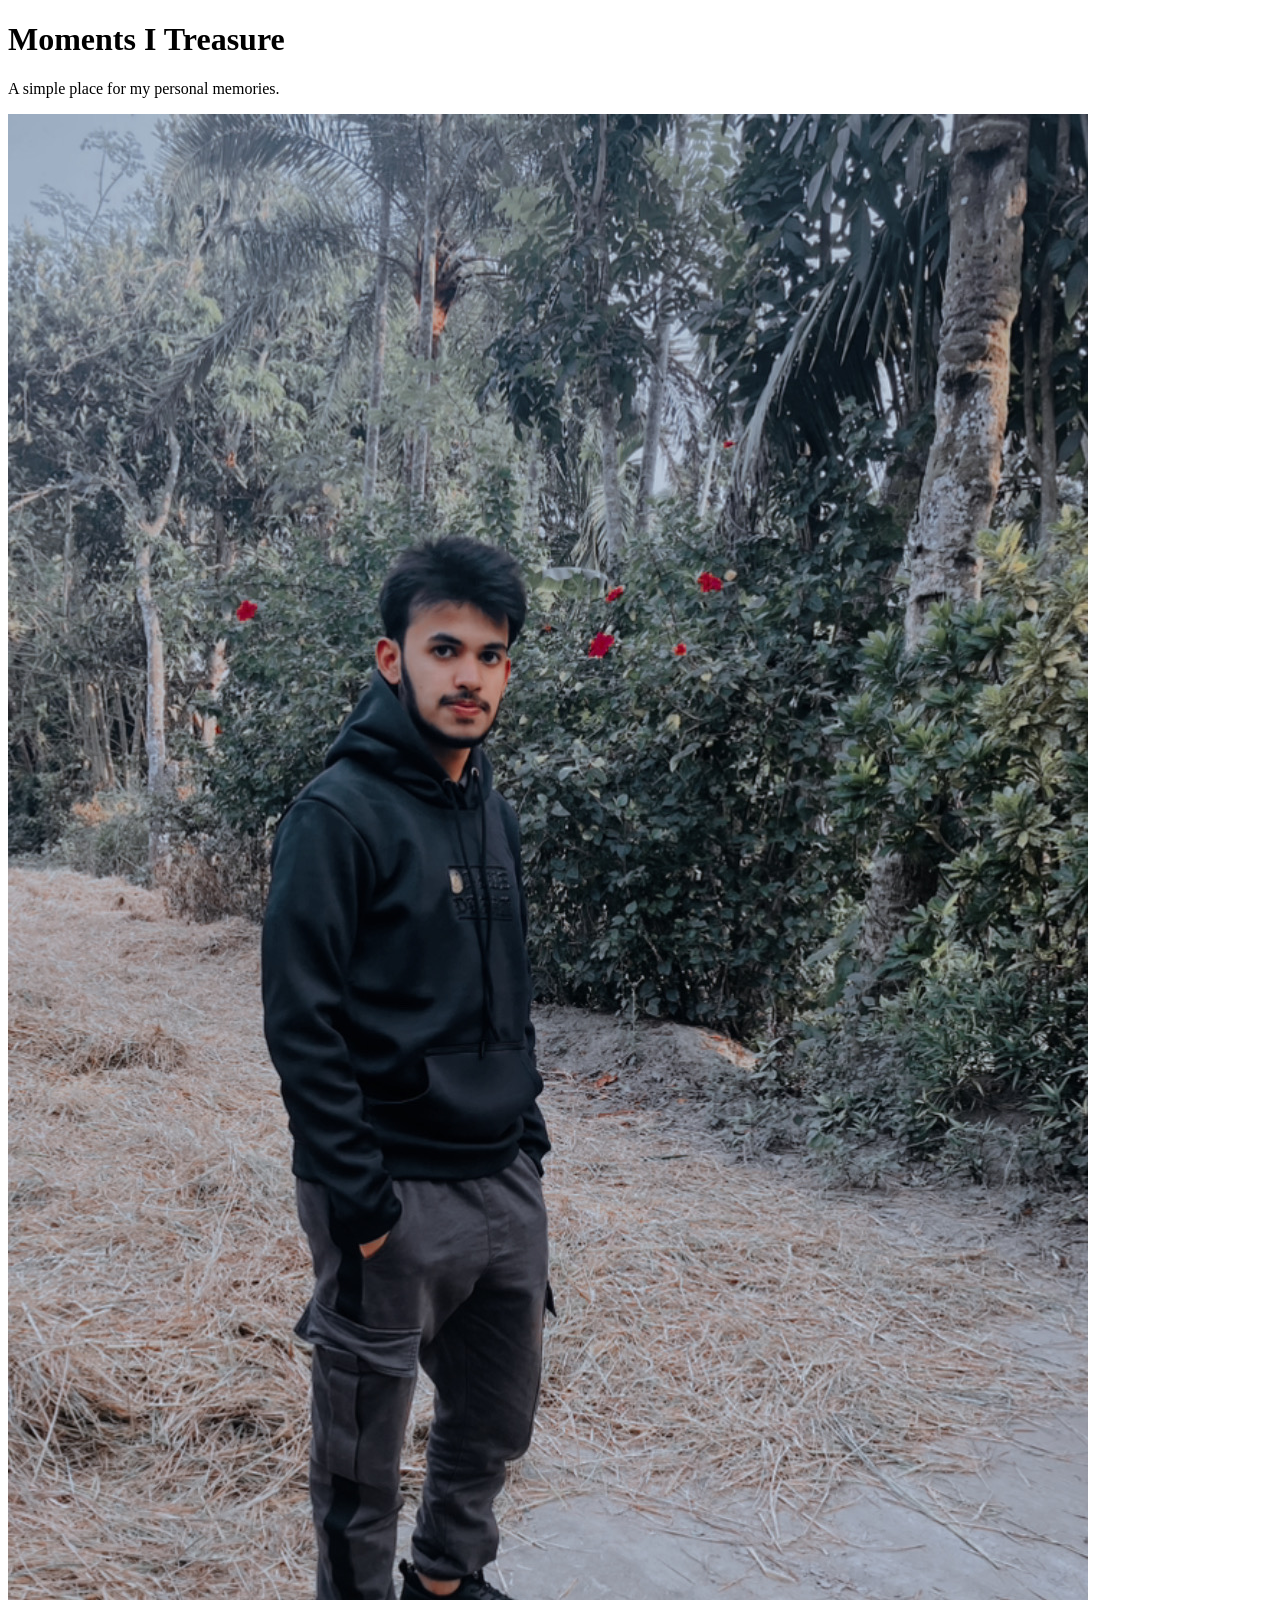
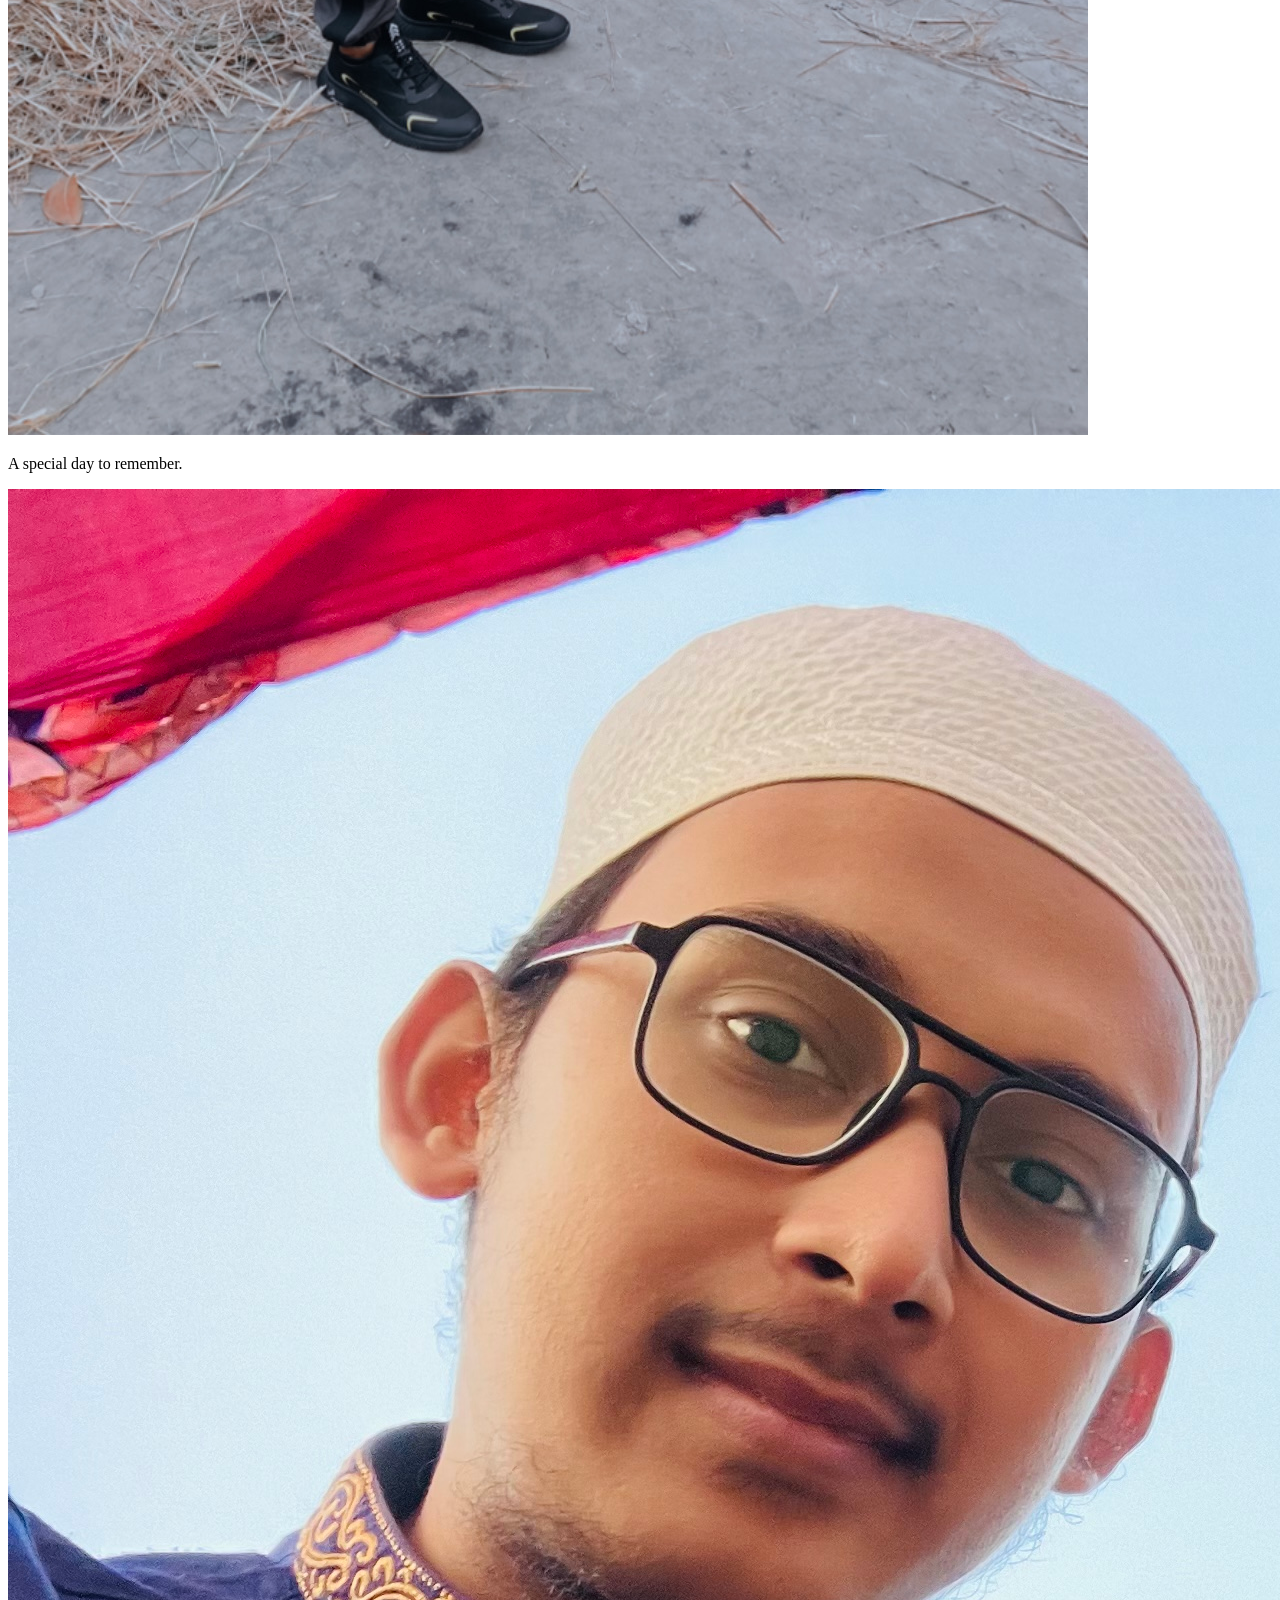
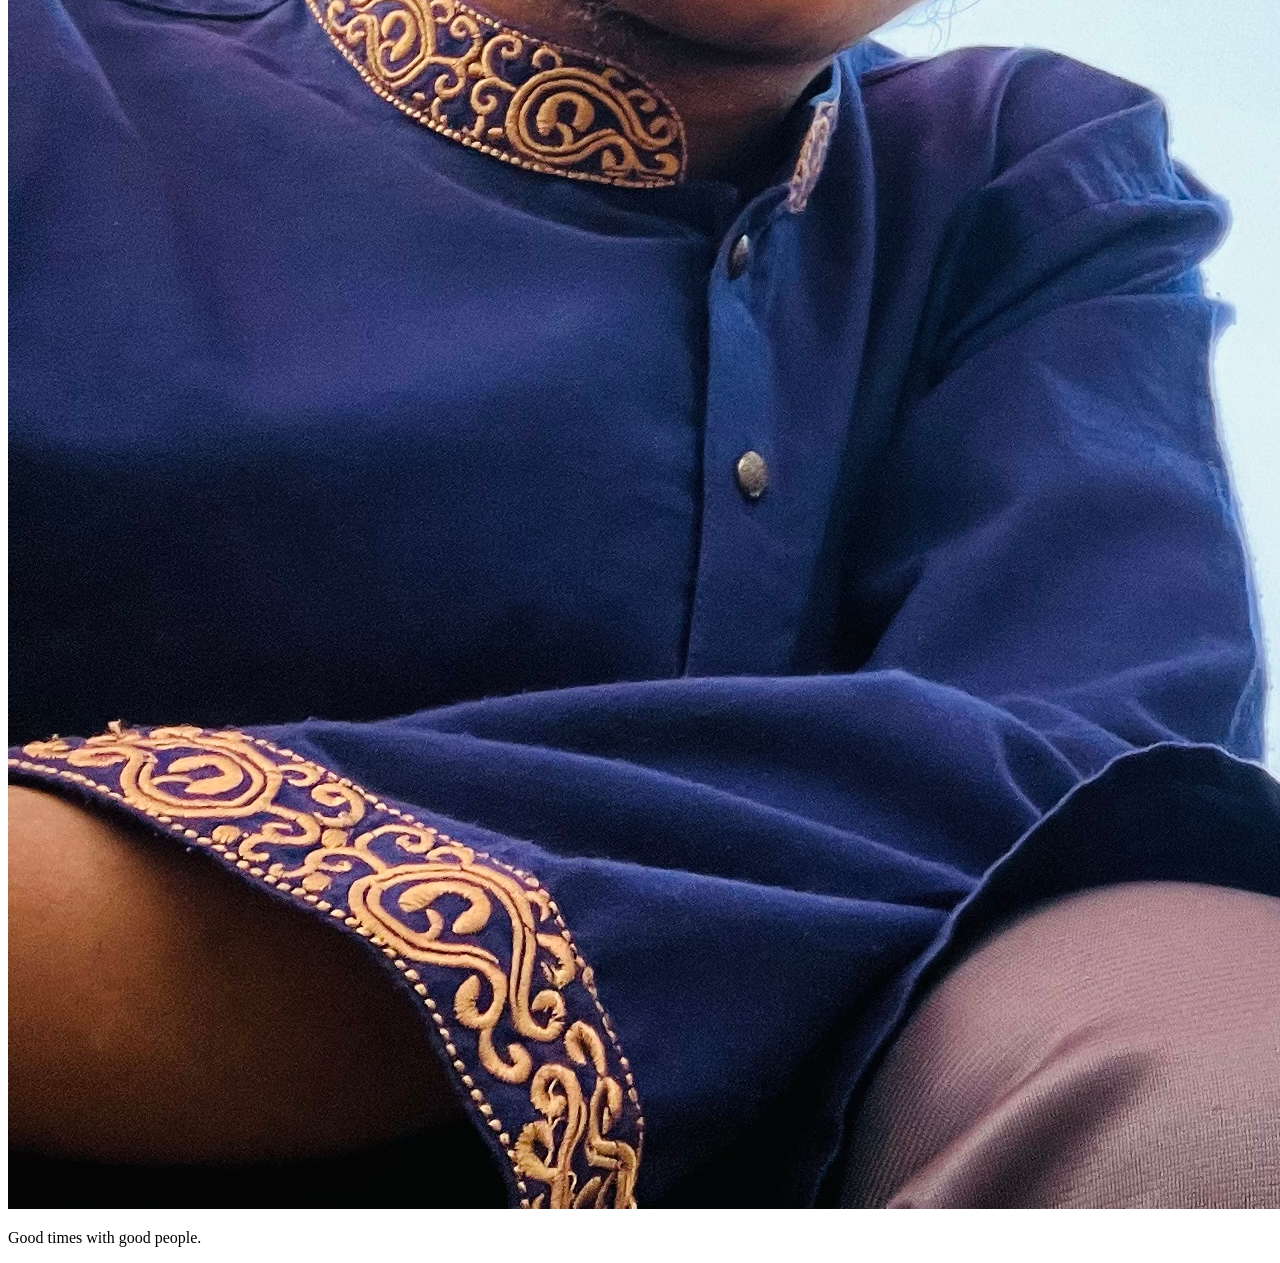
==== index.html @ 718a8110 "My first memory website" ====
<!DOCTYPE html>
<html lang="en">
<head>
    <meta charset="UTF-8">
    <meta name="viewport" content="width=device-width, initial-scale=1.0">
    <title>My Memory Box</title>
    <link rel="stylesheet" href="style.css">
</head>
<body>

    <header>
        <h1>Moments I Treasure</h1>
        <p>A simple place for my personal memories.</p>
    </header>

    <main class="container">
        <div class="gallery">
            <!-- Add a block like this for every photo you have -->
            <div class="memory-card">
                <img src="images/pic1.jpg" alt="Memory 1">
                <p class="caption">A special day to remember.</p>
            </div>

            <div class="memory-card">
                <img src="images/pic2.jpg" alt="Memory 2">
                <p class="caption">Good times with good people.</p>
            </div>
            
            <!-- You can add more cards here -->
        </div>
    </main>

</body>
</html>
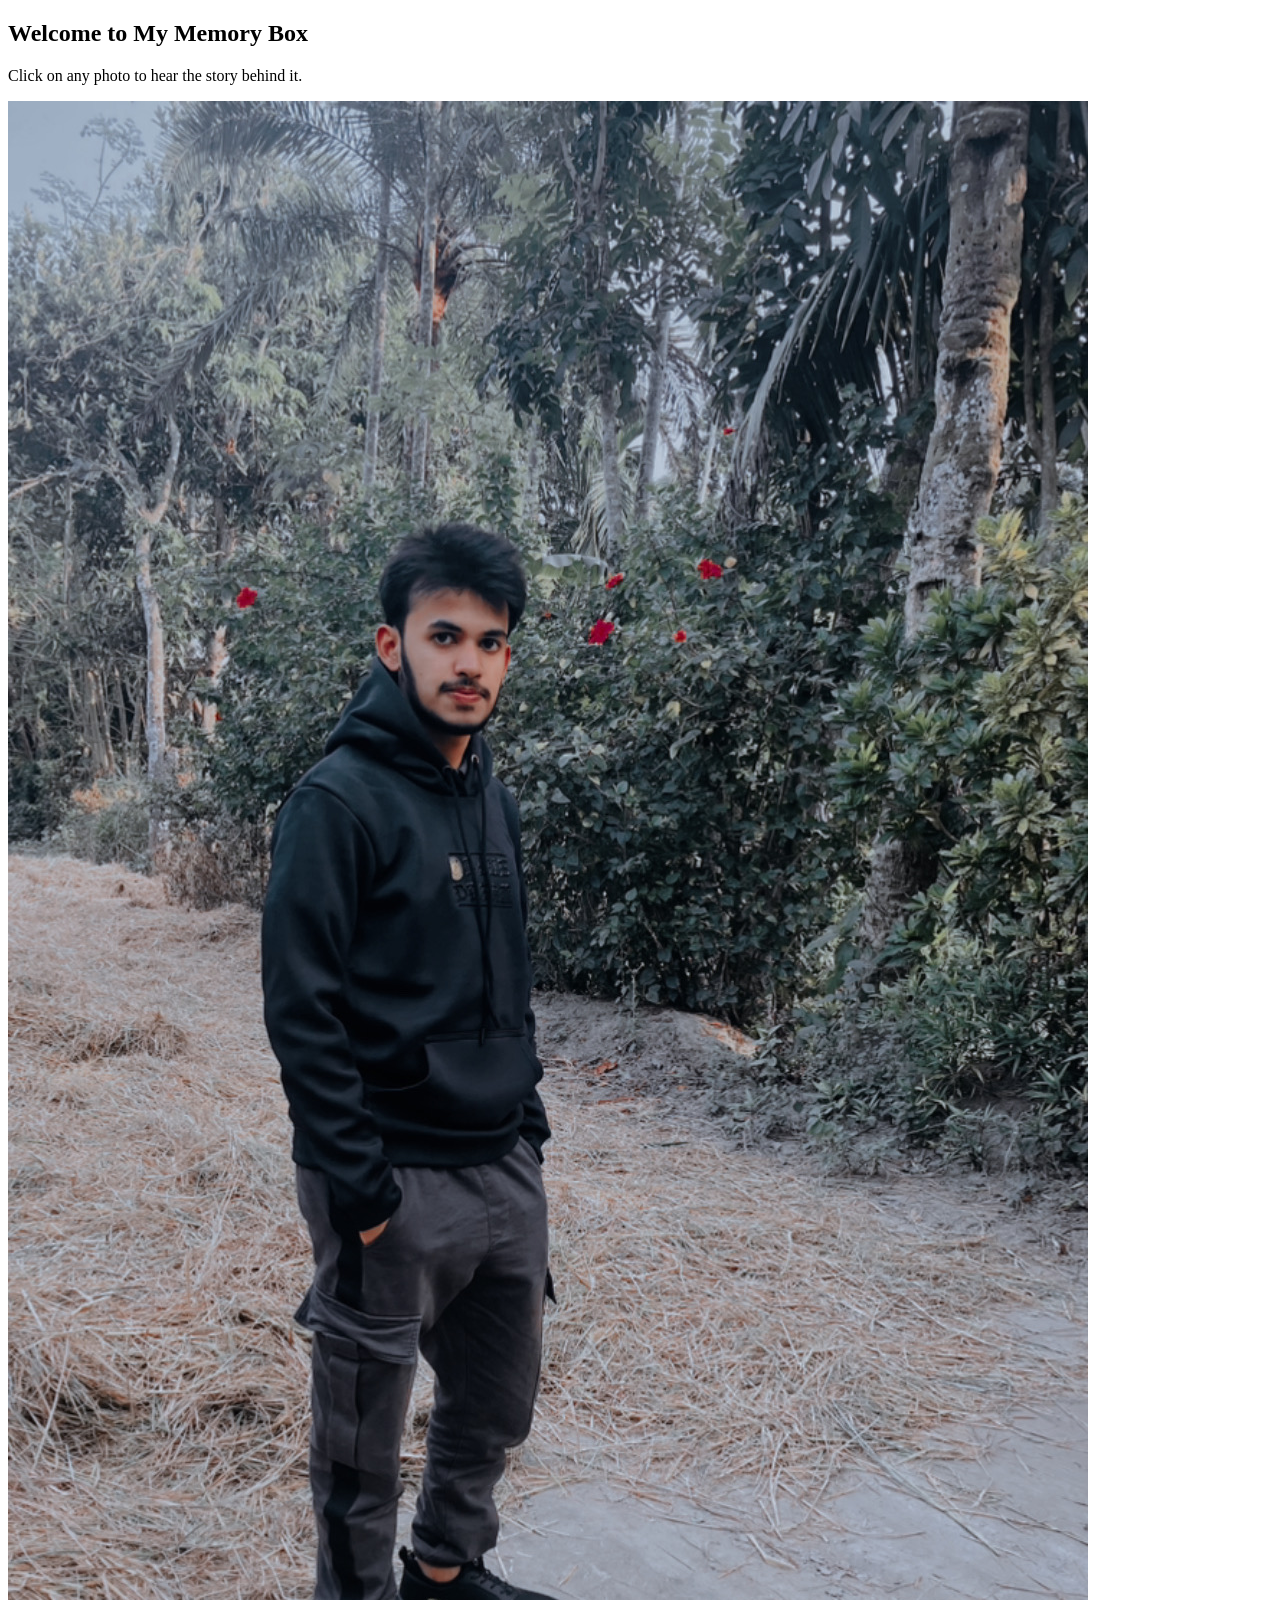
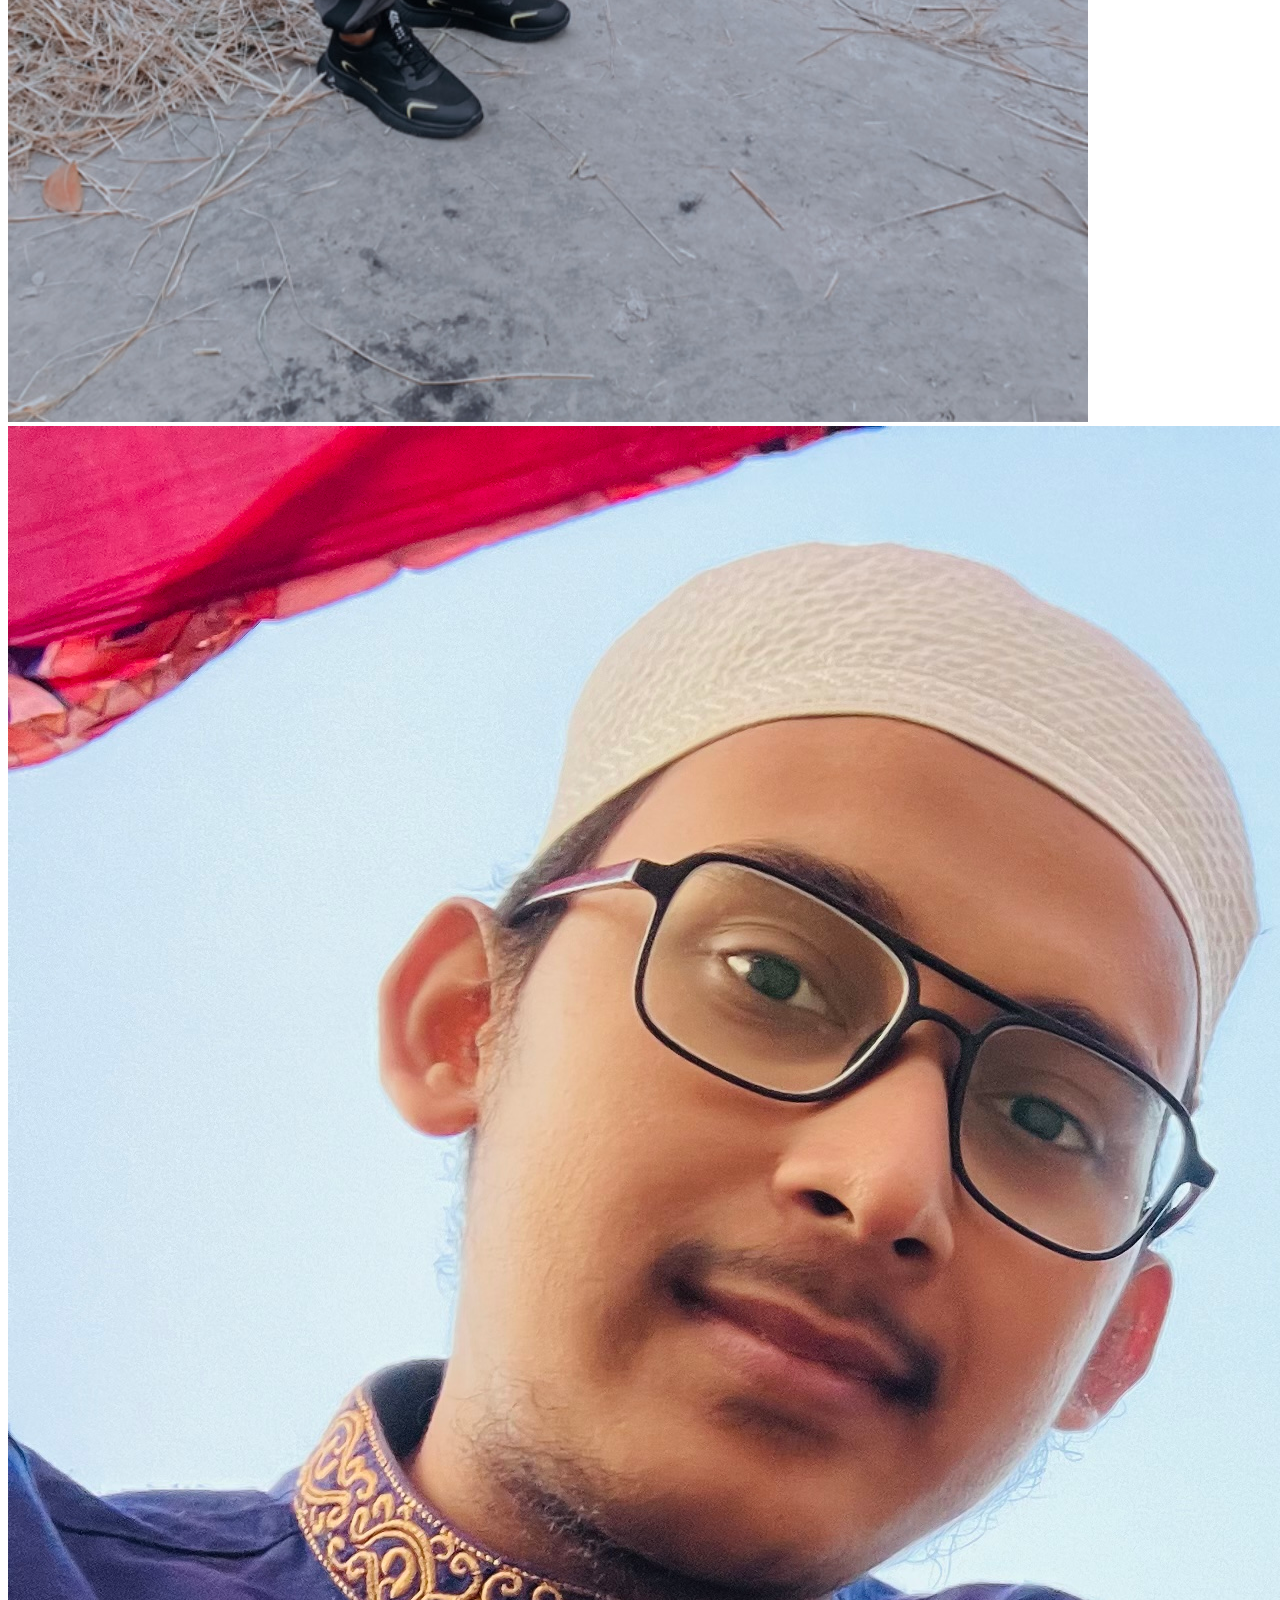
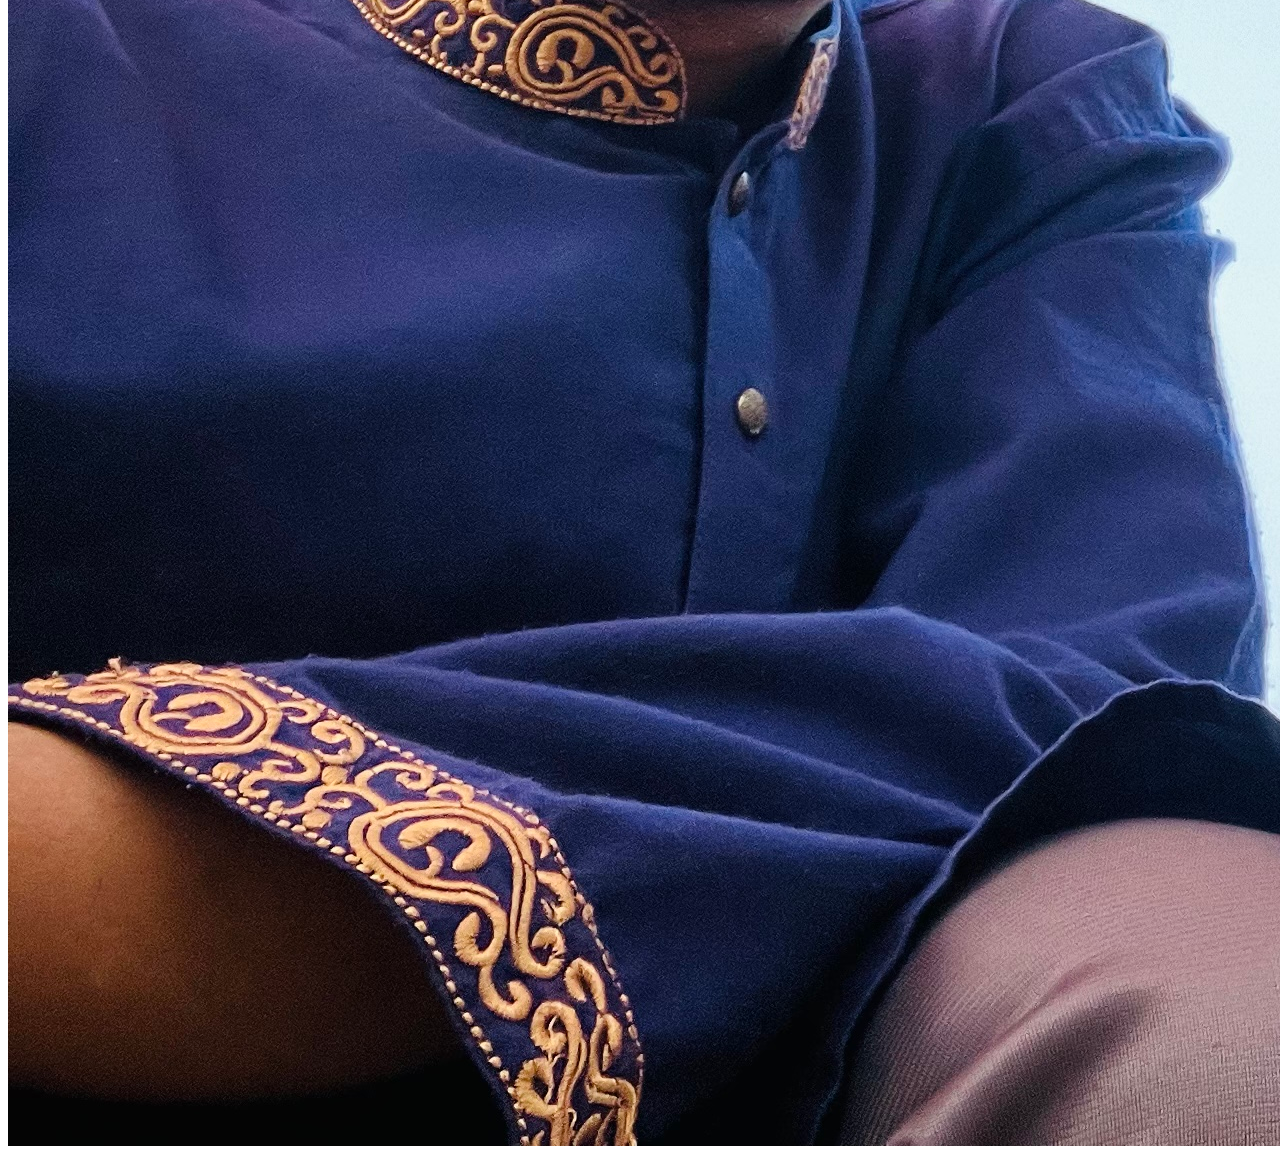
==== commit 9252bccf: "Added Greetings and clickable photo pages" ====
--- a/index.html
+++ b/index.html
@@ -3,31 +3,24 @@
 <head>
     <meta charset="UTF-8">
     <meta name="viewport" content="width=device-width, initial-scale=1.0">
-    <title>My Memory Box</title>
+    <title>My Memories</title>
     <link rel="stylesheet" href="style.css">
 </head>
 <body>
 
-    <header>
-        <h1>Moments I Treasure</h1>
-        <p>A simple place for my personal memories.</p>
-    </header>
+    <section class="hero">
+        <h1>Welcome to My Memory Box</h1>
+        <p>Click on any photo to hear the story behind it.</p>
+    </section>
 
-    <main class="container">
-        <div class="gallery">
-            <!-- Add a block like this for every photo you have -->
-            <div class="memory-card">
-                <img src="images/pic1.jpg" alt="Memory 1">
-                <p class="caption">A special day to remember.</p>
-            </div>
+    <main class="gallery-grid">
+        <a href="memory1.html" class="photo-link">
+            <img src="images/pic1.jpg" alt="Memory One">
+        </a>
 
-            <div class="memory-card">
-                <img src="images/pic2.jpg" alt="Memory 2">
-                <p class="caption">Good times with good people.</p>
-            </div>
-            
-            <!-- You can add more cards here -->
-        </div>
+        <a href="memory2.html" class="photo-link">
+            <img src="images/pic2.jpg" alt="Memory Two">
+        </a>
     </main>
 
 </body>
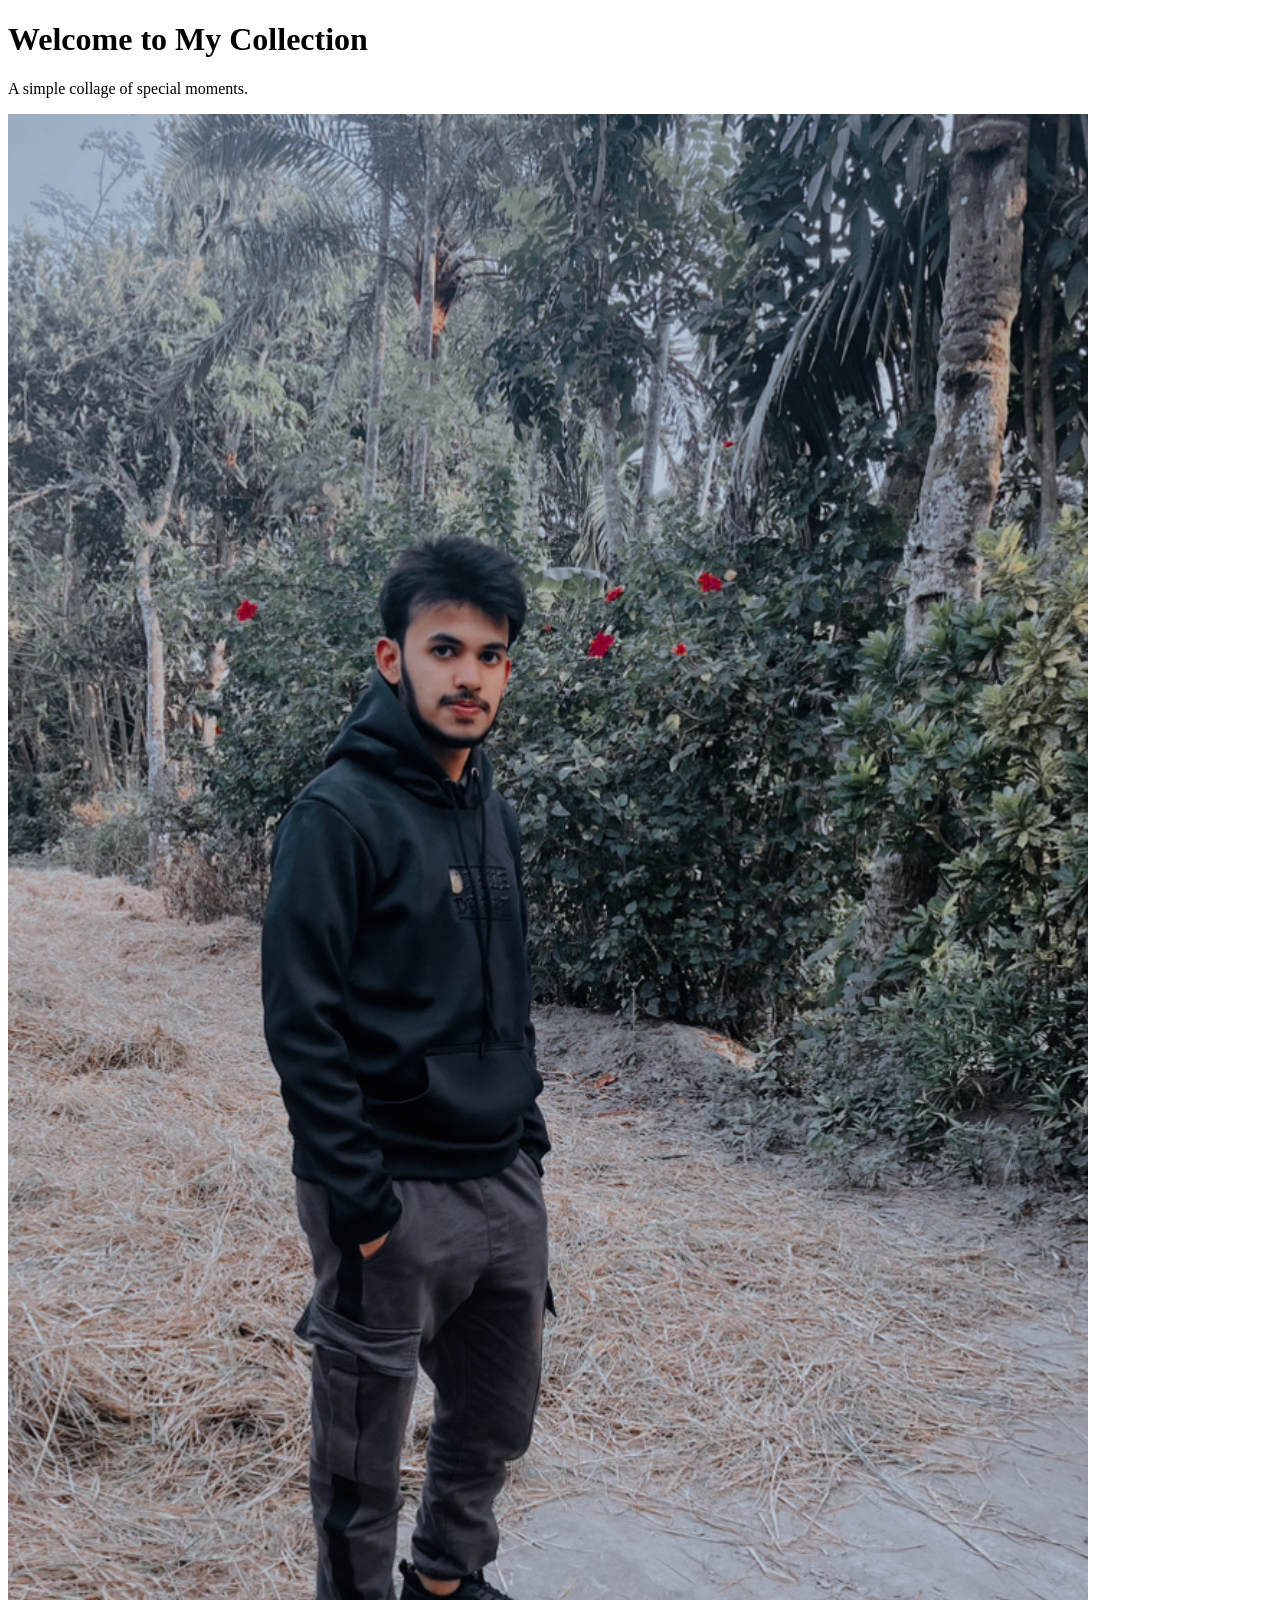
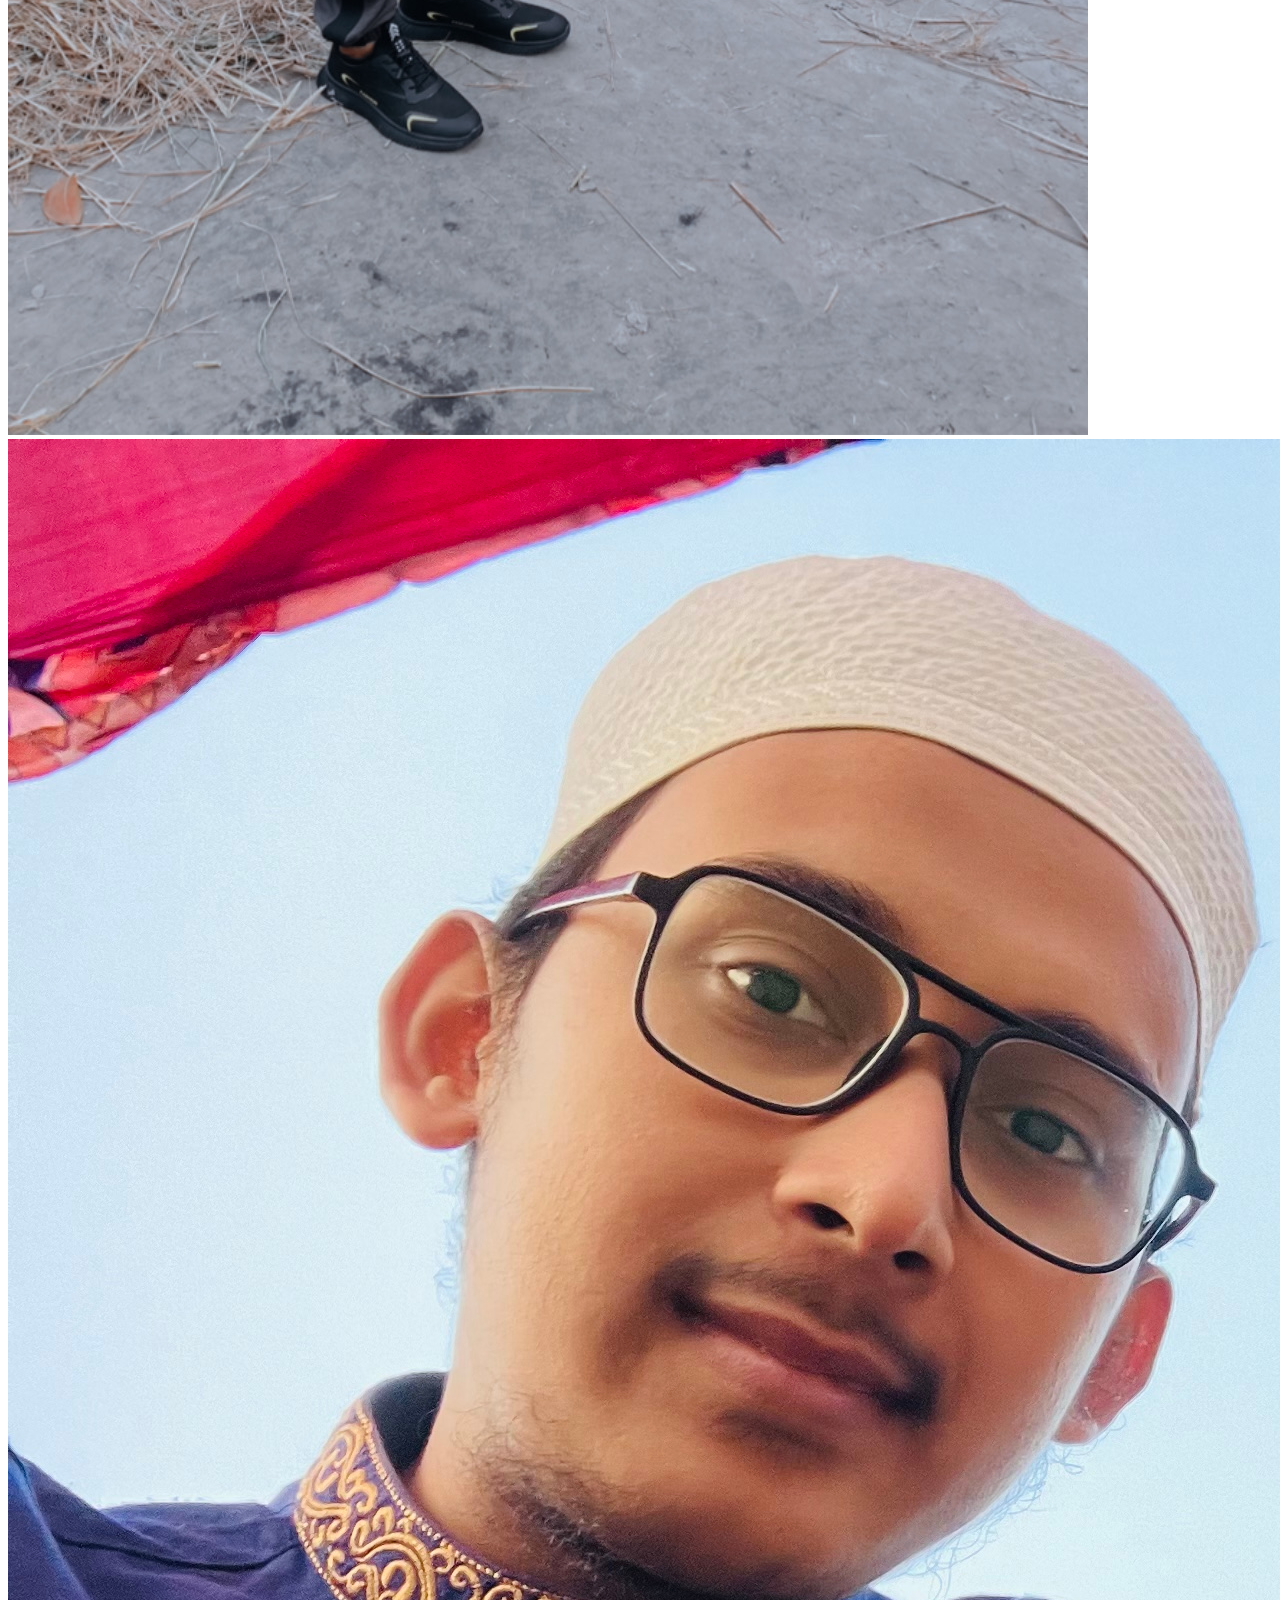
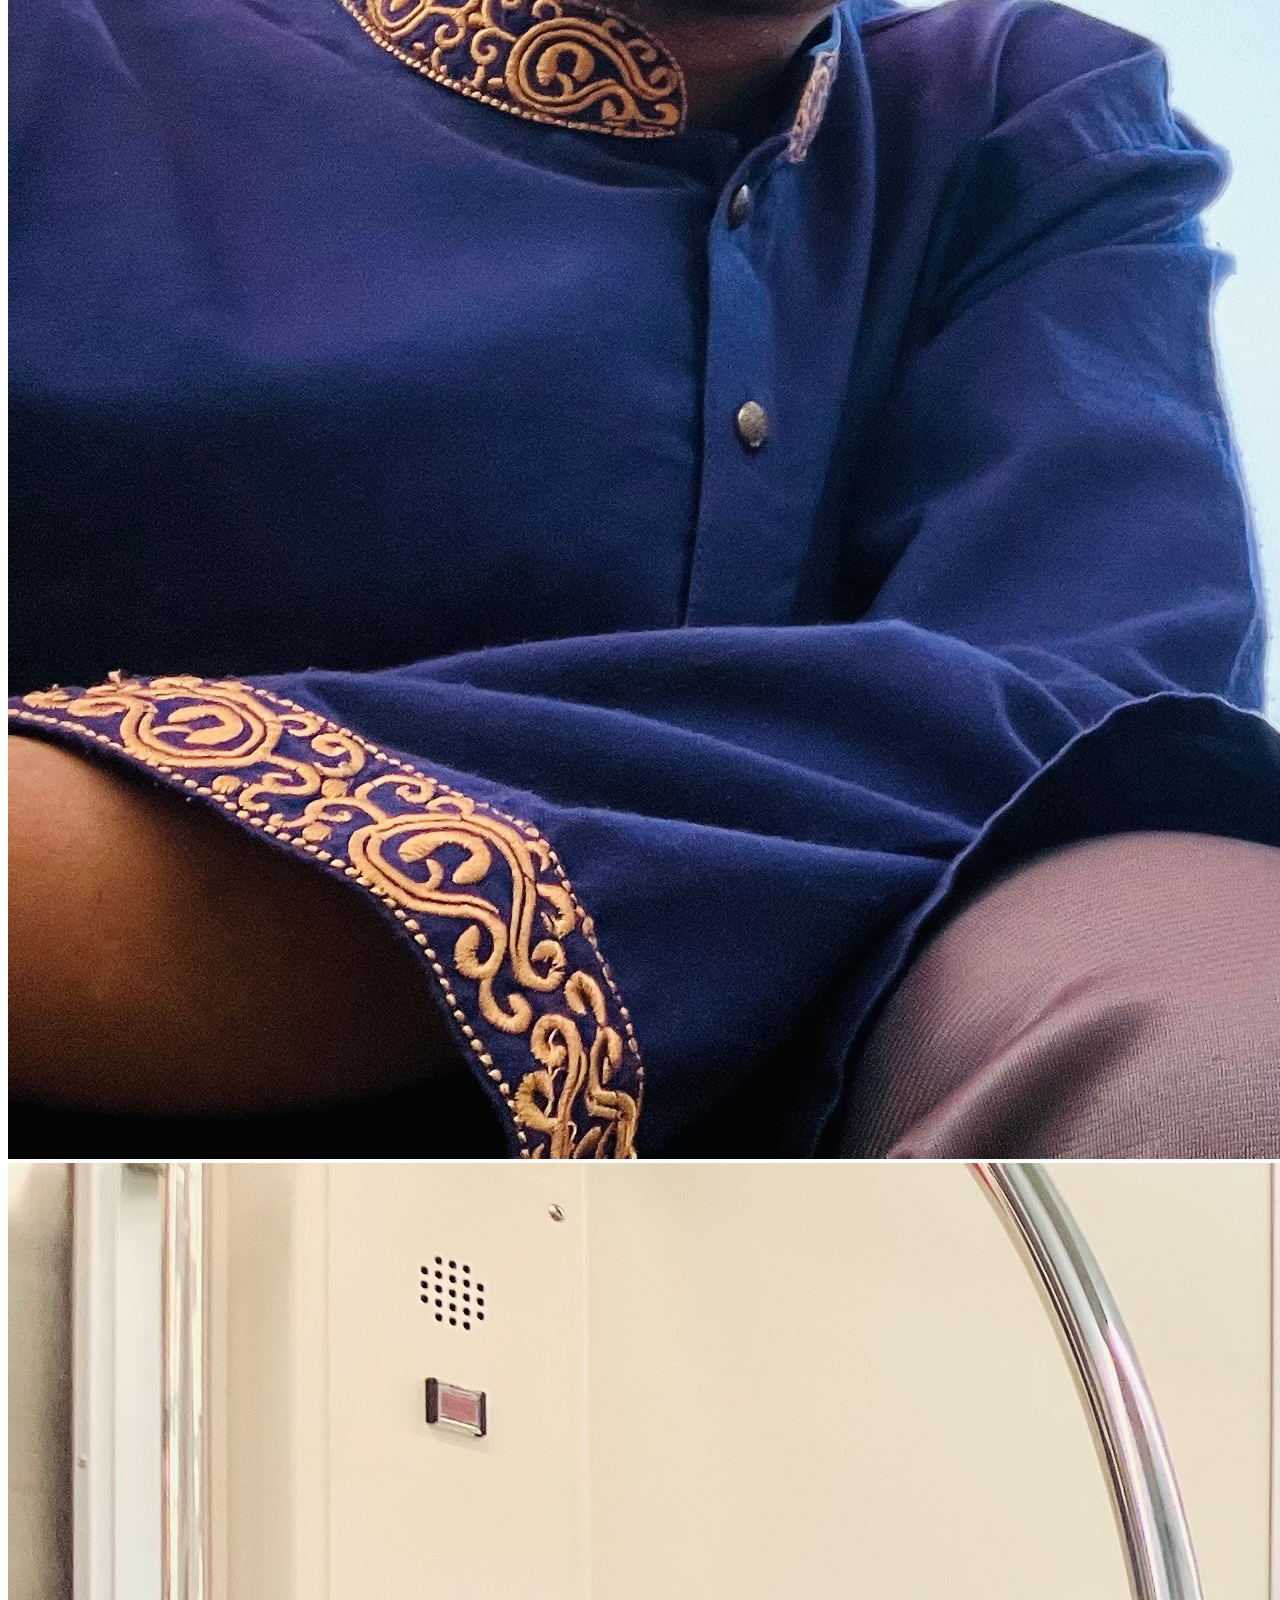
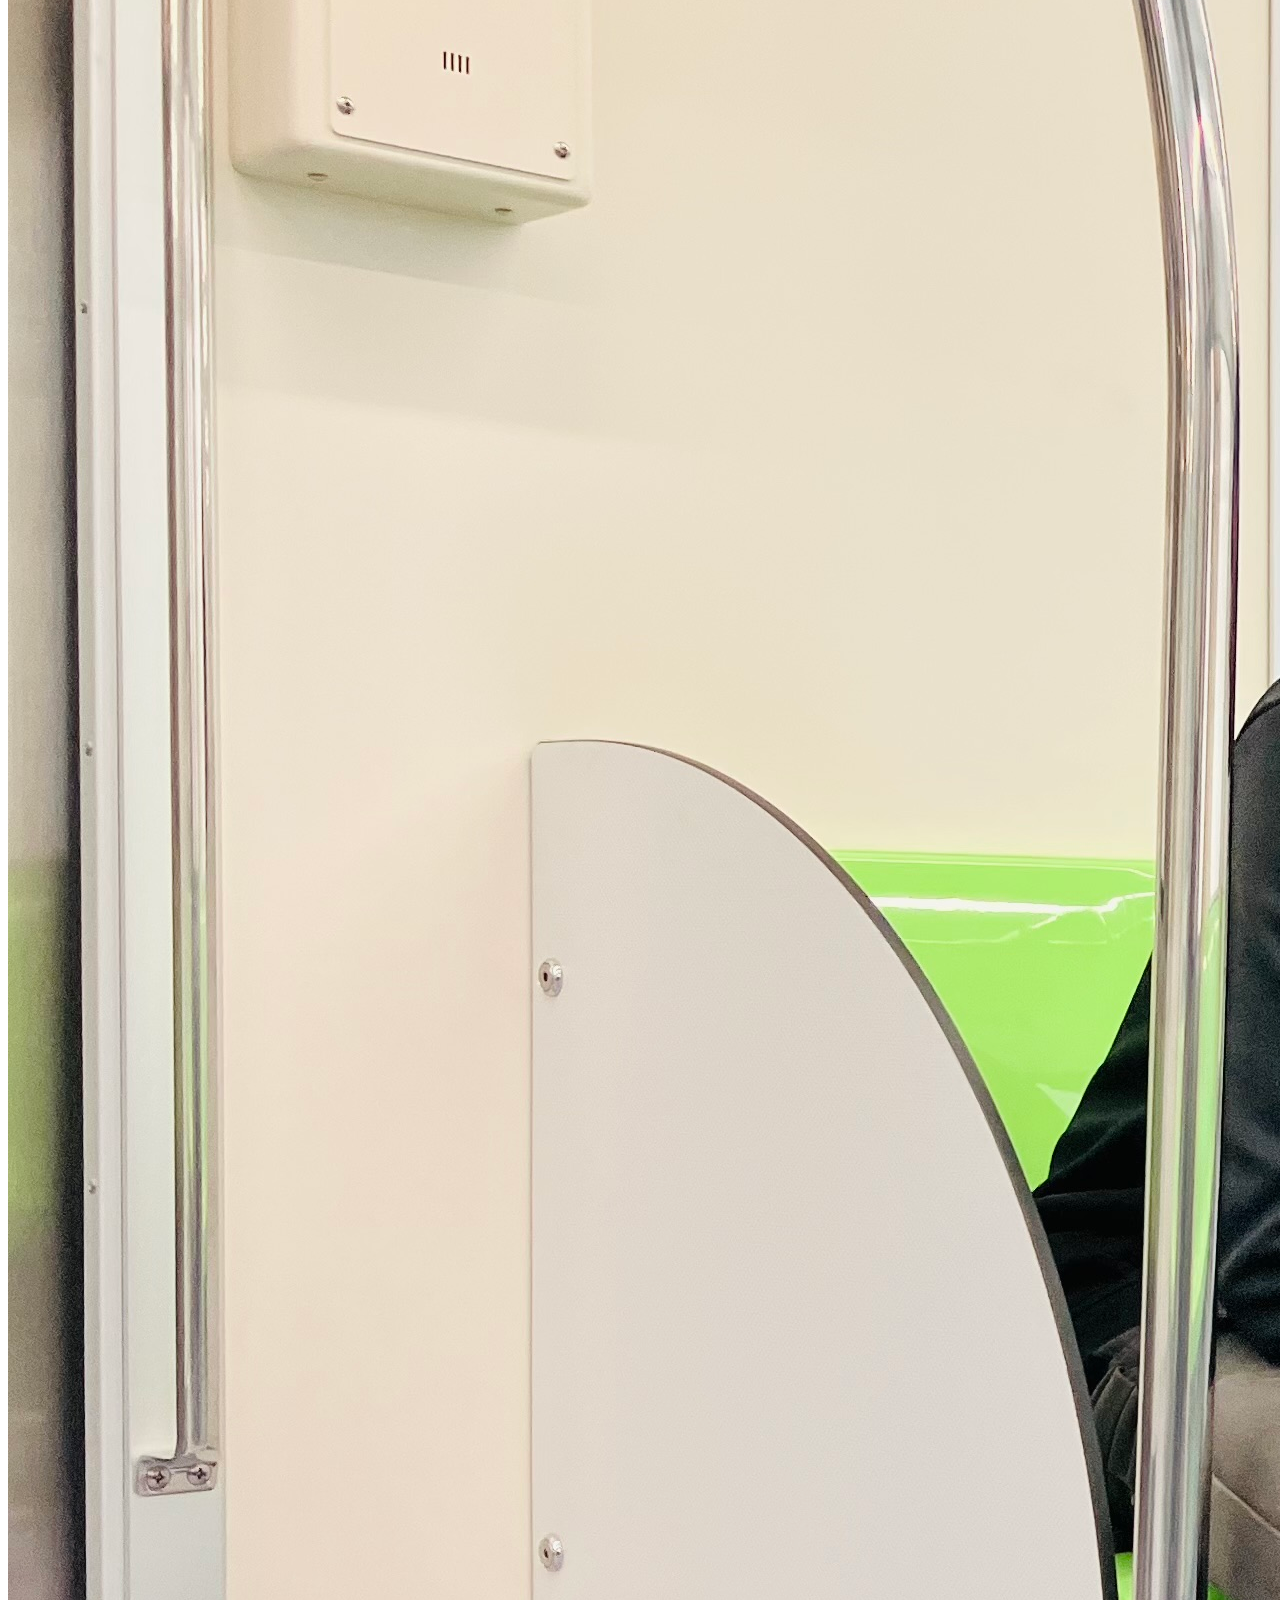
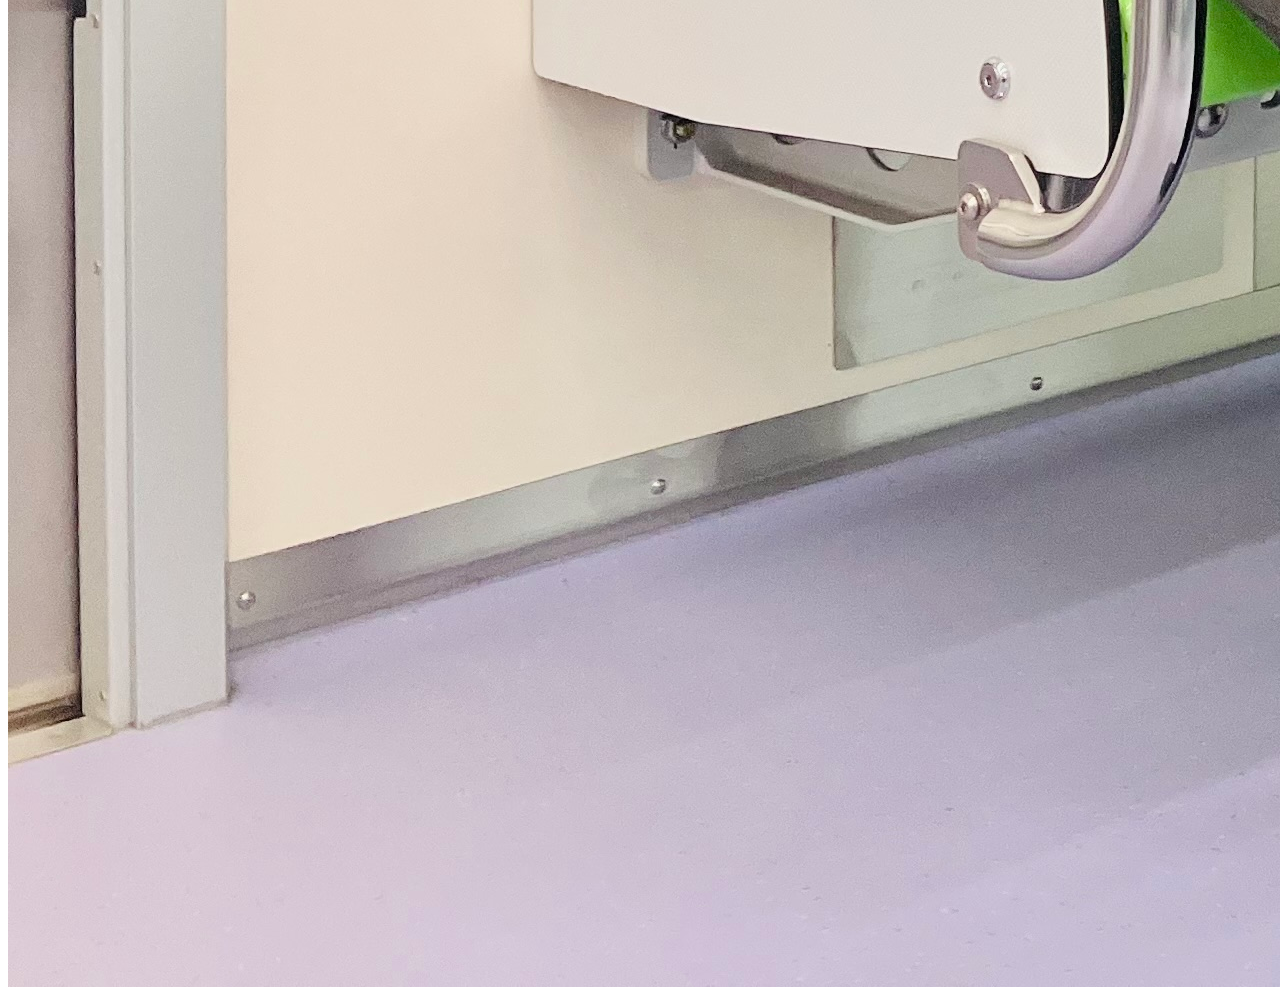
==== commit aed83998: "Update to modern College grid layout" ====
--- a/index.html
+++ b/index.html
@@ -3,25 +3,30 @@
 <head>
     <meta charset="UTF-8">
     <meta name="viewport" content="width=device-width, initial-scale=1.0">
-    <title>My Memories</title>
+    <title>My Memory Gallery</title>
     <link rel="stylesheet" href="style.css">
 </head>
 <body>
 
-    <section class="hero">
-        <h1>Welcome to My Memory Box</h1>
-        <p>Click on any photo to hear the story behind it.</p>
-    </section>
+    <header class="main-header">
+        <h1>Welcome to My Collection</h1>
+        <p>A simple collage of special moments.</p>
+    </header>
 
-    <main class="gallery-grid">
-        <a href="memory1.html" class="photo-link">
-            <img src="images/pic1.jpg" alt="Memory One">
-        </a>
+    <main class="collage-container">
+        <div class="collage-item">
+            <img src="images/pic1.jpg" alt="Memory 1">
+        </div>
 
-        <a href="memory2.html" class="photo-link">
-            <img src="images/pic2.jpg" alt="Memory Two">
-        </a>
-    </main>
+        <div class="collage-item">
+            <img src="images/pic2.jpg" alt="Memory 2">
+        </div>
+
+        <div class="collage-item">
+            <img src="images/pic3.jpg" alt="Memory 3">
+        </div>
+
+        </main>
 
 </body>
 </html>
